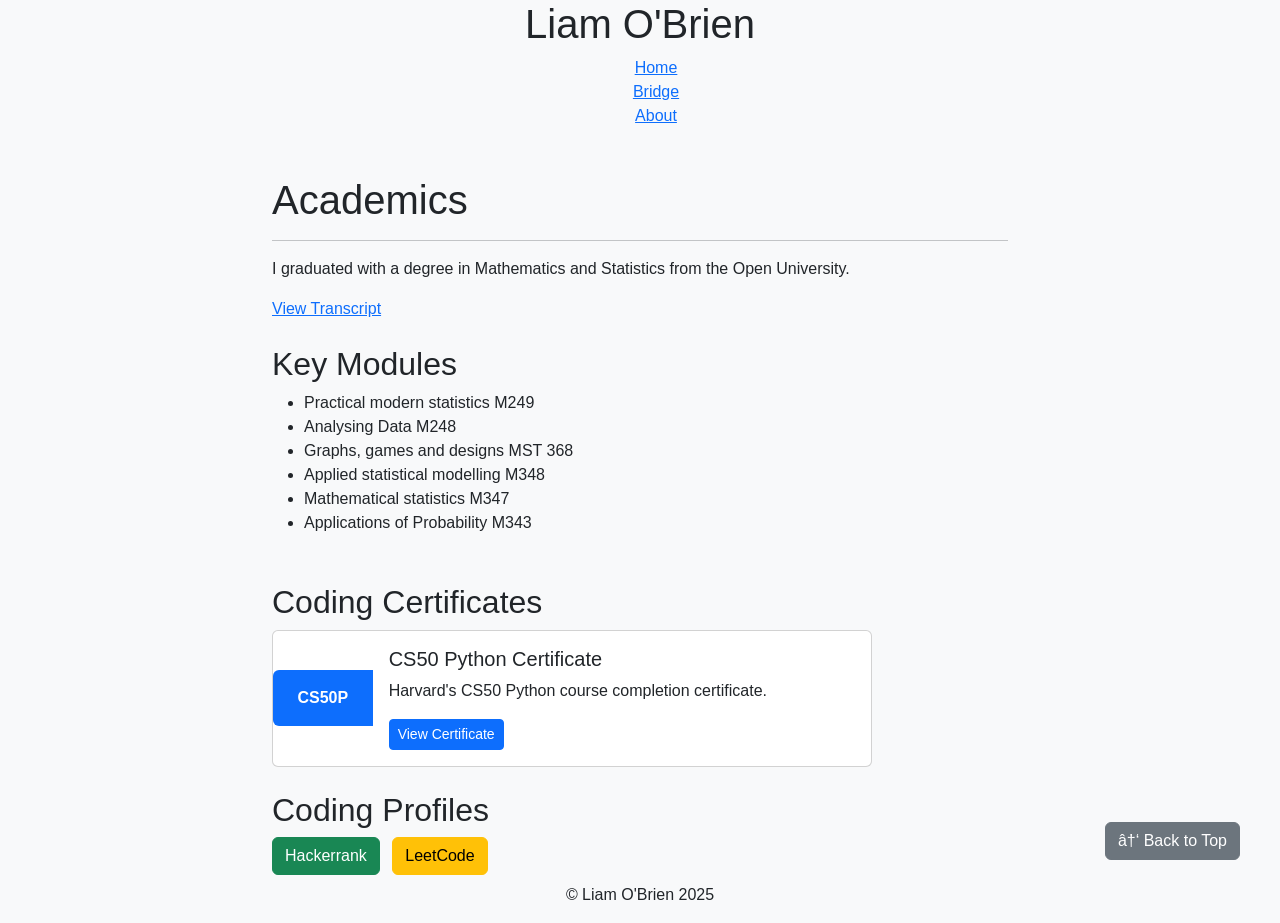
==== academics.html @ e389c98b "Add files via upload" ====
<!DOCTYPE html>

<html lang="en">
    <head>
        <link href="https://cdn.jsdelivr.net/npm/bootstrap@5.3.3/dist/css/bootstrap.min.css" rel="stylesheet" integrity="sha384-QWTKZyjpPEjISv5WaRU9OFeRpok6YctnYmDr5pNlyT2bRjXh0JMhjY6hW+ALEwIH" crossorigin="anonymous">
        <script src="https://cdn.jsdelivr.net/npm/bootstrap@5.3.3/dist/js/bootstrap.bundle.min.js" integrity="sha384-YvpcrYf0tY3lHB60NNkmXc5s9fDVZLESaAA55NDzOxhy9GkcIdslK1eN7N6jIeHz" crossorigin="anonymous"></script>
        <link href="styles.css" rel="stylesheet">
        <title>Liam O'Brien</title>
        <link rel="shortcut icon" href="favicon.ico" type="image/x-icon">
    </head>
    <body>
        <header>
            <h1>Liam O'Brien</h1>
            <nav>
                <ol>
                    <li>
                        <a href="index.html">Home</a>
                    </li>
                    <li>
                        <a href="bridge.html">Bridge</a>
                    </li>
                    <li>
                        <a href="about.html">About</a>
                    </li>
                </ol>
            </nav>
        </header>
        <main>
            <section class="container mt-5">
                <div class="row justify-content-center">
                    <div class="col-lg-8">
                        <h1>Academics</h1>
                        <hr />

                        <p>I graduated with a degree in Mathematics and Statistics from the Open University.</p>
                        <p>
                            <a href="https://msds.open.ac.uk/students/academicrecord.aspx?q=Q36&o=1" target="_blank" rel="noopener noreferrer">View Transcript</a>
                        </p>

                        <h2 class="mt-4">Key Modules</h2>
                        <ul>
                            <li>Practical modern statistics M249</li>
                            <li>Analysing Data M248</li>
                            <li>Graphs, games and designs MST 368</li>
                            <li>Applied statistical modelling M348</li>
                            <li>Mathematical statistics M347</li>
                            <li>Applications of Probability M343</li>
                        </ul>

                        <h2 class="mt-5 mb-2">Coding Certificates</h2>
                        <div class="mb-4">
                            <div class="card" style="max-width: 600px;">
                                <div class="row g-0 align-items-center">
                                    <div class="col-md-2 text-center bg-primary text-white py-3 rounded-start">
                                        <strong>CS50P</strong>
                                    </div>
                                    <div class="col-md-10">
                                        <div class="card-body">
                                            <h5 class="card-title">CS50 Python Certificate</h5>
                                            <p class="card-text">Harvard's CS50 Python course completion certificate.</p>
                                            <a href="https://certificates.cs50.io/e987d2e6-3fca-4dcb-af8c-b77df442b5c5.pdf?size=letter" target="_blank" rel="noopener noreferrer" class="btn btn-primary btn-sm">View Certificate</a>
                                        </div>
                                    </div>
                                </div>
                            </div>
                        </div>

                        <h2>Coding Profiles</h2>
                        <a href="https://www.hackerrank.com/profile/liamobrien0902" target="_blank" rel="noopener noreferrer" class="btn btn-success me-2 mb-2">Hackerrank</a>
                        <a href="https://leetcode.com/u/LiamOB96/" target="_blank" rel="noopener noreferrer" class="btn btn-warning mb-2">LeetCode</a>
                    </div>
                </div>
            </section>
        </main>
        <footer>
            <p>&copy; Liam O'Brien 2025</p>
        </footer>
        <button onclick="backToTop()" id="backToTop" class="btn btn-secondary" style="position: fixed; bottom: 40px; right: 40px;">↑ Back to Top</button>
        <script>
            function backToTop() {
                window.scrollTo({ top: 0, behavior: "smooth" });
            }
        </script>
    </body>
</html>
---- styles.css ----
body {
    font-family: Arial, sans-serif;
    background-color: #f8f9fa;
}

header{
    text-align: center;

}

nav > ol{
    list-style: none;
    justify-content: center

}

footer{
    text-align: center;
}

a {
    color: #0d6efd;
}
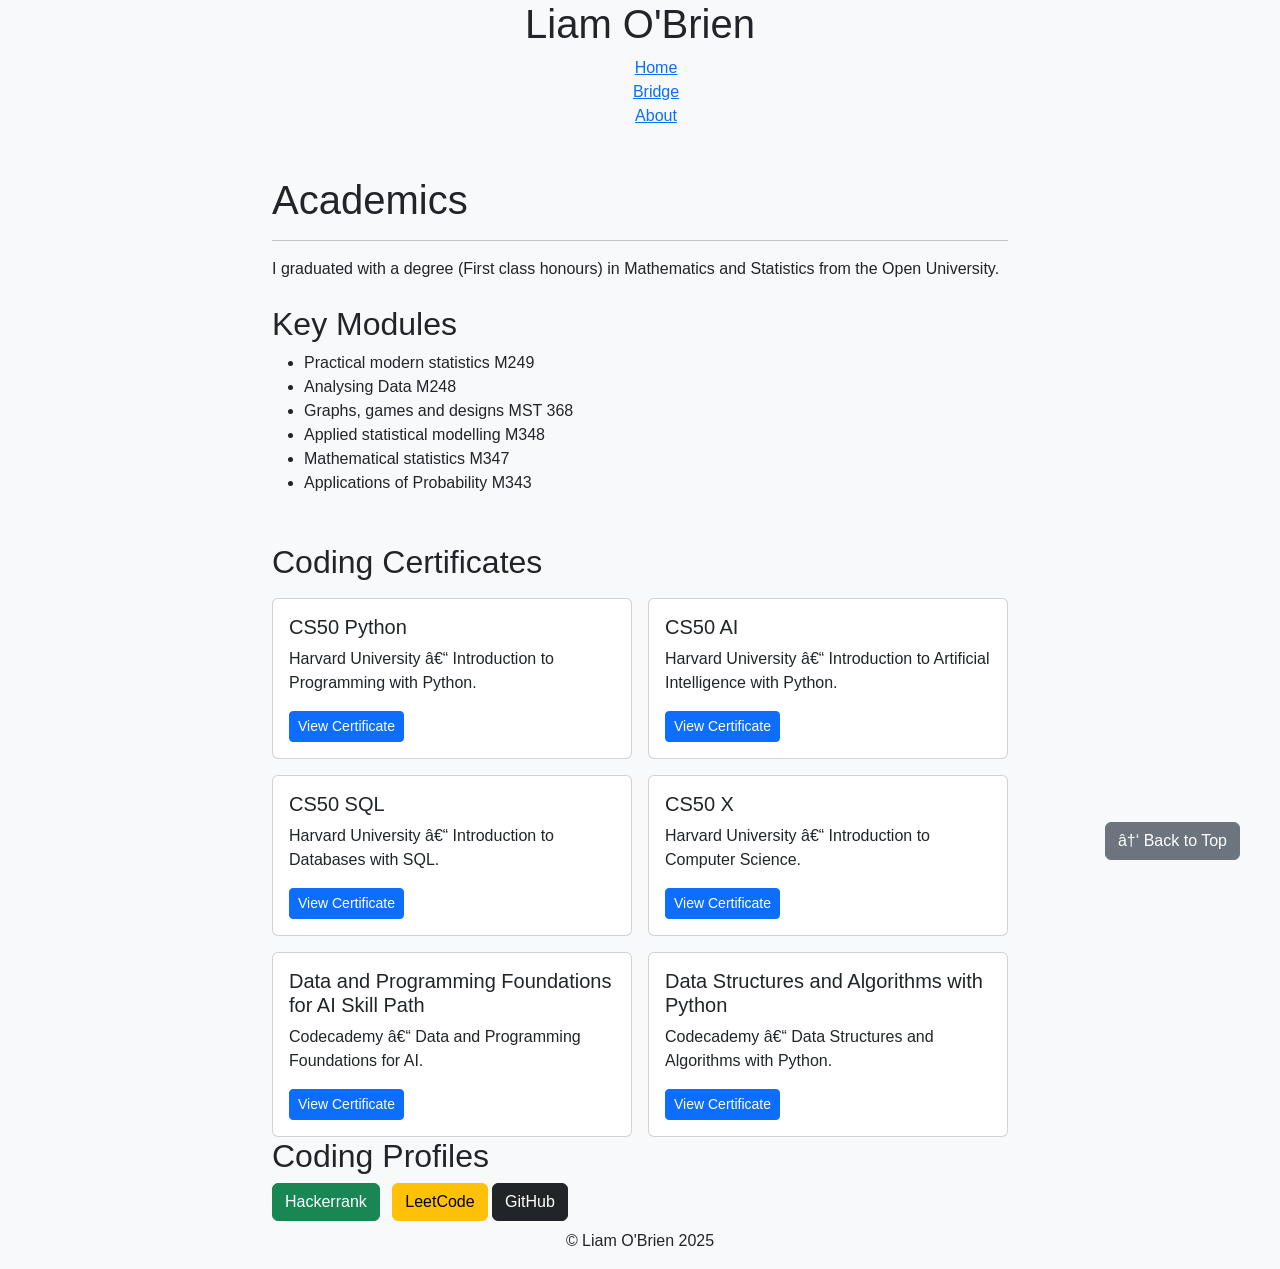
==== commit 8f91878b: "Update academics page" ====
--- a/academics.html
+++ b/academics.html
@@ -32,10 +32,7 @@
                         <h1>Academics</h1>
                         <hr />
 
-                        <p>I graduated with a degree in Mathematics and Statistics from the Open University.</p>
-                        <p>
-                            <a href="https://msds.open.ac.uk/students/academicrecord.aspx?q=Q36&o=1" target="_blank" rel="noopener noreferrer">View Transcript</a>
-                        </p>
+                        <p>I graduated with a degree (First class honours) in Mathematics and Statistics from the Open University.</p>
 
                         <h2 class="mt-4">Key Modules</h2>
                         <ul>
@@ -47,27 +44,125 @@
                             <li>Applications of Probability M343</li>
                         </ul>
 
-                        <h2 class="mt-5 mb-2">Coding Certificates</h2>
-                        <div class="mb-4">
-                            <div class="card" style="max-width: 600px;">
-                                <div class="row g-0 align-items-center">
-                                    <div class="col-md-2 text-center bg-primary text-white py-3 rounded-start">
-                                        <strong>CS50P</strong>
-                                    </div>
-                                    <div class="col-md-10">
-                                        <div class="card-body">
-                                            <h5 class="card-title">CS50 Python Certificate</h5>
-                                            <p class="card-text">Harvard's CS50 Python course completion certificate.</p>
-                                            <a href="https://certificates.cs50.io/e987d2e6-3fca-4dcb-af8c-b77df442b5c5.pdf?size=letter" target="_blank" rel="noopener noreferrer" class="btn btn-primary btn-sm">View Certificate</a>
-                                        </div>
+                        <h2 class="mt-5 mb-3">Coding Certificates</h2>
+                        <div class="row g-3">
+
+                            <!-- CS50 Python -->
+                            <div class="col-md-6">
+                                <div class="card h-100">
+                                    <div class="card-body">
+                                        <h5 class="card-title">CS50 Python</h5>
+                                        <p class="card-text">
+                                            Harvard University – Introduction to Programming with Python.
+                                        </p>
+                                        <a href="https://certificates.cs50.io/e987d2e6-3fca-4dcb-af8c-b77df442b5c5.pdf?size=letter"
+                                        target="_blank"
+                                        rel="noopener noreferrer"
+                                        class="btn btn-primary btn-sm">
+                                            View Certificate
+                                        </a>
                                     </div>
                                 </div>
                             </div>
+                            <!-- CS50 AI -->
+                            <div class="col-md-6">
+                                <div class="card h-100">
+                                    <div class="card-body">
+                                        <h5 class="card-title">CS50 AI</h5>
+                                        <p class="card-text">
+                                            Harvard University – Introduction to Artificial Intelligence with Python.
+                                        </p>
+                                        <a href="https://cs50.harvard.edu/certificates/e193ebac-703e-4070-a8a4-7c17bbe8fb20"
+                                         target="_blank"
+                                         rel="noopener noreferrer"
+                                         class="btn btn-primary btn-sm"
+                                         >
+                                            View Certificate
+                                        </a>
+                                    </div>
+                                </div>
+                            </div>
+                            <!-- CS50 SQL -->
+                            <div class="col-md-6">
+                                <div class="card h-100">
+                                    <div class="card-body">
+                                        <h5 class="card-title">CS50 SQL</h5>
+                                        <p class="card-text">
+                                            Harvard University – Introduction to Databases with SQL.
+                                        </p>
+                                        <a href="https://cs50.harvard.edu/certificates/b59cd53e-8c08-4908-959c-78af2f58c874"
+                                         target="_blank"
+                                         rel="noopener noreferrer"
+                                         class="btn btn-primary btn-sm"
+                                         >
+                                            View Certificate
+                                        </a>
+                                    </div>
+                                </div>
+                            </div>
+                            <!-- CS50 X -->
+                            <div class="col-md-6">
+                                <div class="card h-100">
+                                    <div class="card-body">
+                                        <h5 class="card-title">CS50 X</h5>
+                                        <p class="card-text">
+                                            Harvard University – Introduction to Computer Science.
+                                        </p>
+                                        <a href="https://cs50.harvard.edu/certificates/f936f1d3-4ccd-4ec4-940a-4736c7774fd0"
+                                         target="_blank"
+                                         rel="noopener noreferrer"
+                                         class="btn btn-primary btn-sm"
+                                         >
+                                            View Certificate
+                                        </a>
+                                    </div>
+                                </div>
+                            </div>
+                            <!-- Codecademy Data and AI intro -->
+                            <div class="col-md-6">
+                                <div class="card h-100">
+                                    <div class="card-body">
+                                        <h5 class="card-title">Data and Programming Foundations for AI Skill Path</h5>
+                                        <p class="card-text">
+                                            Codecademy – Data and Programming Foundations for AI.
+                                        </p>
+                                        <a href="https://www.codecademy.com/profiles/blog3028591029/certificates/5701108f64cd4a02981c161085ccc50e"
+                                         target="_blank"
+                                         rel="noopener noreferrer"
+                                         class="btn btn-primary btn-sm"
+                                         >
+                                            View Certificate
+                                        </a>
+                                    </div>
+                                </div>
+                            </div>
+                            <!-- Codecademy Data Structures and Algorithms -->
+                            <div class="col-md-6">
+                                <div class="card h-100">
+                                    <div class="card-body">
+                                        <h5 class="card-title">Data Structures and Algorithms with Python</h5>
+                                        <p class="card-text">
+                                            Codecademy – Data Structures and Algorithms with Python.
+                                        </p>
+                                        <a href="https://www.codecademy.com/profiles/blog3028591029/certificates/7a1021b263de1990c643feb15d9f1f7a"
+                                         target="_blank"
+                                         rel="noopener noreferrer"
+                                         class="btn btn-primary btn-sm"
+                                         >
+                                            View Certificate
+                                        </a>
+                                    </div>
+                                </div>
+                            </div>
+
+
+
                         </div>
 
                         <h2>Coding Profiles</h2>
                         <a href="https://www.hackerrank.com/profile/liamobrien0902" target="_blank" rel="noopener noreferrer" class="btn btn-success me-2 mb-2">Hackerrank</a>
                         <a href="https://leetcode.com/u/LiamOB96/" target="_blank" rel="noopener noreferrer" class="btn btn-warning mb-2">LeetCode</a>
+                        <a href="https://github.com/LiamOB96" target="_blank" rel="noopener noreferrer" class="btn btn-dark me-2 mb-2">GitHub </a>
                     </div>
                 </div>
             </section>
